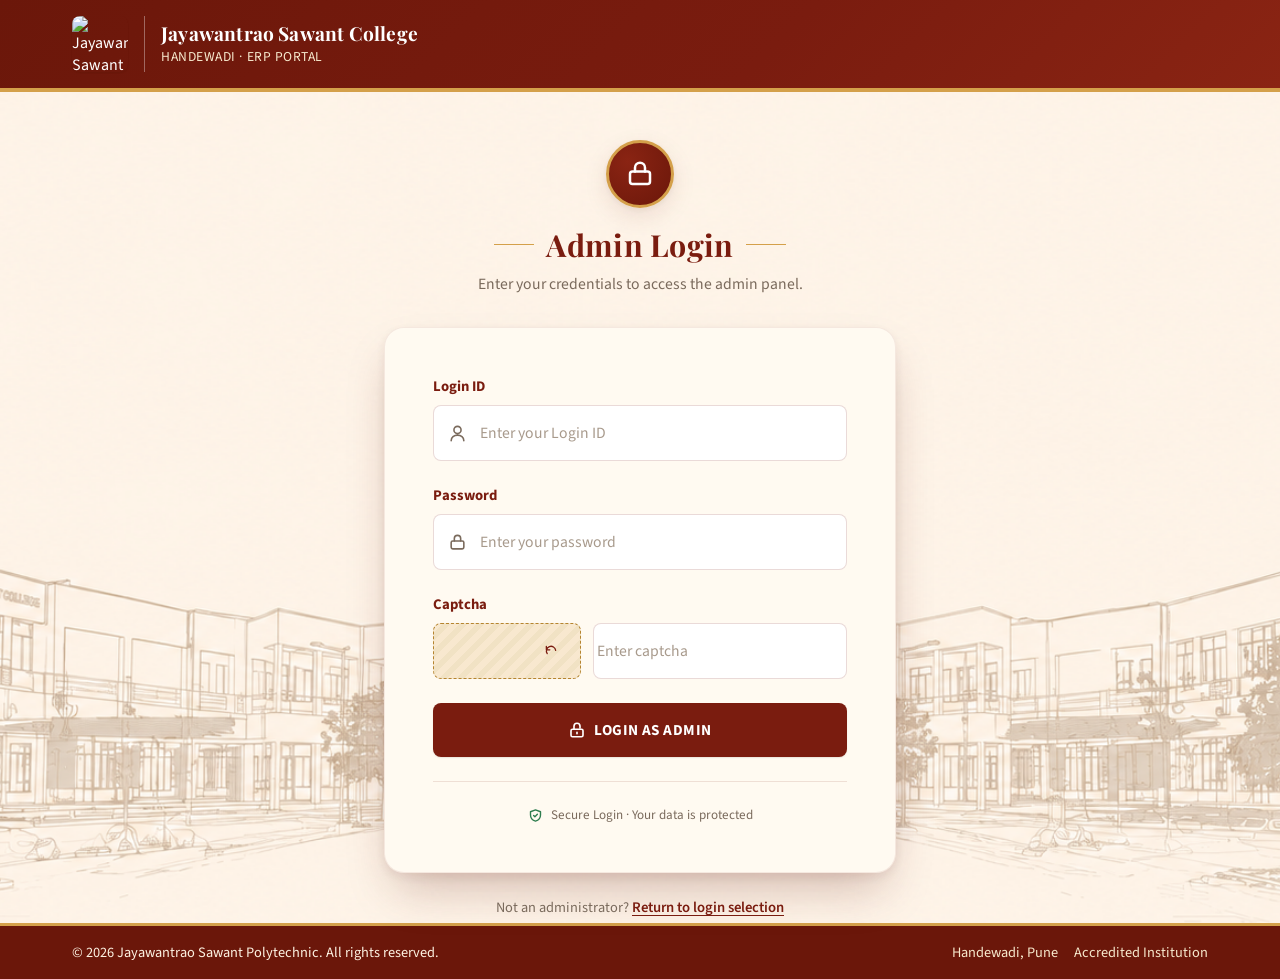
==== College ERP management system/JSPM project/frontend/admin-login.html @ bfeb059f "Add files via upload" ====
<!DOCTYPE html>
<html lang="en">
<head>
  <meta charset="UTF-8">
  <meta name="viewport" content="width=device-width, initial-scale=1.0">
  <title>Admin Login — JSPM ERP Portal</title>
  <meta name="description" content="Admin login for the Jayawantrao Sawant College ERP portal.">
  <link rel="icon" type="image/svg+xml" href="assets/images/logo.svg">
  <link rel="preconnect" href="https://fonts.googleapis.com">
  <link href="https://fonts.googleapis.com/css2?family=Playfair+Display:wght@600;700&family=Source+Sans+3:wght@400;600;700&display=swap" rel="stylesheet">
  <link rel="stylesheet" href="../frontend/Css/style_1.css">
</head>
<body>
  <a class="skip-link" href="#main-content">Skip to main content</a>

  <header class="app-header">
    <div class="app-header__inner">
      <div class="brand">
        <img class="brand__logo" src="assets/images/logo.svg" alt="Jayawantrao Sawant College crest">
        <span class="brand__divider" aria-hidden="true"></span>
        <div class="brand__text">
          <span class="brand__title">Jayawantrao Sawant College</span>
          <span class="brand__subtitle">Handewadi · ERP Portal</span>
        </div>
      </div>
    </div>
  </header>

  <main class="app-main" id="main-content">
    <div class="auth-shell">
      <div class="auth-intro">
        <div class="auth-intro__icon" aria-hidden="true">
          <svg viewBox="0 0 24 24" fill="none" stroke="currentColor" stroke-width="2">
            <rect x="4" y="10" width="16" height="10" rx="2"/>
            <path stroke-linecap="round" d="M8 10V7a4 4 0 118 0v3"/>
          </svg>
        </div>
        <div class="auth-intro__eyebrow-row">
          <span class="rule" aria-hidden="true"></span>
          <h1 class="auth-intro__title">Admin Login</h1>
          <span class="rule" aria-hidden="true"></span>
        </div>
        <p class="auth-intro__subtitle">Enter your credentials to access the admin panel.</p>
      </div>

      <div class="auth-card">
        <form data-form="admin-login" novalidate>
          <div class="field-group">
            <label class="field-label" for="admin-login-id">Login ID</label>
            <div class="input-wrap">
              <span class="input-wrap__icon" aria-hidden="true">
                <svg viewBox="0 0 24 24" fill="none" stroke="currentColor" stroke-width="2"><path stroke-linecap="round" stroke-linejoin="round" d="M12 12a4.5 4.5 0 100-9 4.5 4.5 0 000 9zM4 21c0-3.87 3.58-7 8-7s8 3.13 8 7"/></svg>
              </span>
              <input type="text" id="admin-login-id" name="loginId" data-field="id" placeholder="Enter your Login ID" autocomplete="username" required>
            </div>
            <p class="field-error" role="alert"><span>Login ID is required.</span></p>
          </div>

          <div class="field-group">
            <label class="field-label" for="admin-password">Password</label>
            <div class="input-wrap">
              <span class="input-wrap__icon" aria-hidden="true">
                <svg viewBox="0 0 24 24" fill="none" stroke="currentColor" stroke-width="2"><rect x="4" y="10" width="16" height="10" rx="2"/><path stroke-linecap="round" d="M8 10V7a4 4 0 118 0v3"/></svg>
              </span>
              <input type="password" id="admin-password" name="password" data-field="password" placeholder="Enter your password" autocomplete="current-password">
              <button type="button" class="icon-toggle" data-toggle-password="admin-password"></button>
            </div>
            <p class="field-error" role="alert"><span>Password is required.</span></p>
          </div>

          <div class="field-group">
            <label class="field-label" for="admin-captcha-input">Captcha</label>
            <div class="captcha-row">
              <div class="captcha-display">
                <span class="captcha-code" data-captcha-code aria-hidden="false"></span>
                <button type="button" class="captcha-refresh" data-captcha-refresh aria-label="Generate a new captcha code">
                  <svg viewBox="0 0 24 24" fill="none" stroke="currentColor" stroke-width="2.2"><path stroke-linecap="round" stroke-linejoin="round" d="M20 11A8 8 0 105.5 16.5M4 4v6h6"/></svg>
                </button>
              </div>
              <div class="input-wrap">
                <input type="text" id="admin-captcha-input" name="captcha" data-captcha-input placeholder=" Enter captcha" autocomplete="off" spellcheck="false">
              </div>
            </div>
            <p class="field-error" role="alert"><span>Please enter the captcha code.</span></p>
          </div>

          <button type="submit" class="btn" data-submit>
            <svg viewBox="0 0 24 24" fill="none" stroke="currentColor" stroke-width="2.2" aria-hidden="true"><path stroke-linecap="round" stroke-linejoin="round" d="M12 15v2m-6 4h12a2 2 0 002-2v-6a2 2 0 00-2-2H6a2 2 0 00-2 2v6a2 2 0 002 2zm2-10V7a4 4 0 118 0v2"/></svg>
            Login as Admin
          </button>

          <hr class="auth-card__divider">

          <p class="security-note">
            <svg viewBox="0 0 24 24" fill="none" stroke="currentColor" stroke-width="2.2"><path stroke-linecap="round" stroke-linejoin="round" d="M9 12l2 2 4-4m5-2v3c0 5-3.5 8.5-8 10-4.5-1.5-8-5-8-10V6l8-3 8 3z"/></svg>
            Secure Login · Your data is protected
          </p>
        </form>
      </div>

      <p class="auth-switch">Not an administrator? <a class="link" href="index.html">Return to login selection</a></p>
    </div>
  </main>

  <footer class="app-footer">
    <div class="app-footer__inner">
      <span>© <span id="year"></span> Jayawantrao Sawant Polytechnic. All rights reserved.</span>
      <span class="app-footer__meta">
        <span>Handewadi, Pune</span>
        <span>Accredited Institution</span>
      </span>
    </div>
  </footer>

  <script src="../JSPM project/main.js"></script>
  <script>document.getElementById('year').textContent = new Date().getFullYear();</script>
</body>
</html>
---- College ERP management system/JSPM project/frontend/Css/style_1.css ----
/* ==========================================================================
   Jayawantrao Sawant Polytechnic — ERP Portal
   Pure CSS · No framework
   ========================================================================== */

/* -------------------------------- Tokens -------------------------------- */
:root {
  /* Brand palette */
  --color-maroon-900: #5a1409;
  --color-maroon-800: #6b170a;
  --color-maroon-700: #7A1C0F;
  --color-maroon-600: #8a2413;
  --color-maroon-100: #f7e3de;

  --color-gold-600: #b5842f;
  --color-gold-500: #D4A04A;
  --color-gold-400: #e0b567;
  --color-gold-100: #f7e9cd;

  --color-cream-100: #fffaf1;
  --color-cream-200: #fdf2e2;
  --color-cream-300: #f8e8cf;

  --color-ink-900: #2b1c14;
  --color-ink-700: #4a382c;
  --color-ink-500: #7a6a5c;
  --color-ink-300: #a89a8c;

  --color-success: #2f7d4f;
  --color-danger: #b3261e;
  --color-white: #ffffff;

  /* Typography */
  --font-display: 'Playfair Display', Georgia, 'Times New Roman', serif;
  --font-body: 'Source Sans 3', 'Segoe UI', Arial, sans-serif;
  --font-mono: 'JetBrains Mono', 'Courier New', monospace;

  /* Spacing scale */
  --space-1: 4px;
  --space-2: 8px;
  --space-3: 12px;
  --space-4: 16px;
  --space-5: 24px;
  --space-6: 32px;
  --space-7: 48px;
  --space-8: 64px;
  --space-9: 5px;

  /* Radii & shadows */
  --radius-sm: 8px;
  --radius-md: 14px;
  --radius-lg: 20px;
  --radius-pill: 999px;

  --shadow-sm: 0 1px 2px rgba(43, 28, 20, 0.06), 0 1px 1px rgba(43, 28, 20, 0.04);
  --shadow-md: 0 8px 24px rgba(90, 20, 9, 0.10), 0 2px 6px rgba(90, 20, 9, 0.06);
  --shadow-lg: 0 24px 48px -12px rgba(90, 20, 9, 0.28), 0 4px 12px rgba(90, 20, 9, 0.08);
  --shadow-focus: 0 0 0 3px rgba(212, 160, 74, 0.45);

  --transition-fast: 150ms cubic-bezier(0.4, 0, 0.2, 1);
  --transition-base: 240ms cubic-bezier(0.4, 0, 0.2, 1);
  --transition-slow: 420ms cubic-bezier(0.16, 1, 0.3, 1);

  --header-height: 84px;
  --footer-height: 56px;
  --content-max: 1200px;
}

/* -------------------------------- Reset ---------------------------------- */
*,
*::before,
*::after {
  box-sizing: border-box;
}

html {
  -webkit-text-size-adjust: 100%;
  scroll-behavior: smooth;
}

body {
  background-image: url('../images/collegeimage1.png') !important;
  background-size: cover;
  background-position: center;
  background-repeat: no-repeat;
  margin: 0;
  min-height: 100vh;
  font-family: var(--font-body);
  color: var(--color-ink-900);
  -webkit-font-smoothing: antialiased;
  display: flex;
  flex-direction: column;
}

.campus-bg {
  position: absolute;
  inset: auto 0 0 0;
  width: 100%;
  height: 38%;
  object-fit: cover;
  object-position: center bottom;
  opacity: 0.35;
  pointer-events: none;
}

img,
svg {
  display: block;
  max-width: 100%;
}

button,
input {
  font-family: inherit;
  font-size: inherit;
  color: inherit;
}

a {
  color: inherit;
  text-decoration: none;
}

h1,
h2,
h3,
p {
  margin: 0;
}

ul {
  margin: 0;
  padding: 0;
  list-style: none;
}

@media (prefers-reduced-motion: reduce) {

  *,
  *::before,
  *::after {
    animation-duration: 0.001ms !important;
    animation-iteration-count: 1 !important;
    transition-duration: 0.001ms !important;
    scroll-behavior: auto !important;
  }
}

/* Visible focus for keyboard users everywhere */
a:focus-visible,
button:focus-visible,
input:focus-visible,
[tabindex]:focus-visible {
  outline: 3px solid var(--color-gold-500);
  outline-offset: 2px;
  border-radius: var(--radius-sm);
}

.skip-link {
  position: absolute;
  left: -999px;
  top: 0;
  background: var(--color-maroon-700);
  color: var(--color-white);
  padding: var(--space-3) var(--space-5);
  z-index: 200;
  border-radius: 0 0 var(--radius-sm) 0;
}

.skip-link:focus {
  left: 0;
}

/* -------------------------------- Layout shell --------------------------- */
.app-header {
  background: linear-gradient(135deg, var(--color-maroon-800) 0%, var(--color-maroon-700) 60%, var(--color-maroon-600) 100%);
  border-bottom: 4px solid var(--color-gold-500);
  color: var(--color-white);
}

.app-header__inner {
  max-width: var(--content-max);
  margin: 0 auto;
  padding: var(--space-4) var(--space-6);
  display: flex;
  align-items: center;
  gap: var(--space-4);
}

.brand {
  display: flex;
  align-items: center;
  gap: var(--space-4);
  min-width: 0;
}

.brand__logo {
  width: 56px;
  height: 56px;
  flex-shrink: 0;
  border-radius: var(--radius-sm);
  box-shadow: var(--shadow-sm);
}

.brand__divider {
  width: 1px;
  align-self: stretch;
  background: rgba(255, 255, 255, 0.35);
  flex-shrink: 0;
}

.brand__text {
  display: flex;
  flex-direction: column;
  gap: 2px;
  min-width: 0;
}

.brand__title {
  font-family: var(--font-display);
  font-size: clamp(1.15rem, 1.5vw, 1.55rem);
  font-weight: 700;
  line-height: 1.2;
  letter-spacing: 0.01em;
}

.brand__subtitle {
  font-size: 0.85rem;
  font-weight: 400;
  color: var(--color-gold-100);
  letter-spacing: 0.04em;
  text-transform: uppercase;
}

.app-main {
  flex: 1;
  position: relative;
}

.app-main::after {
  content: '';
  position: absolute;
  inset: auto 0 0 0;
  height: 34vh;
  background-image: url('../images/campus-sketch.png');
  background-repeat: no-repeat;
  background-position: bottom center;
  background-size: cover;
  opacity: 0.35;
  pointer-events: none;
}

.app-footer {
  background: var(--color-maroon-800);
  color: var(--color-cream-200);
  border-top: 3px solid var(--color-gold-500);
}

.app-footer__inner {
  max-width: var(--content-max);
  margin: 0 auto;
  padding: var(--space-4) var(--space-6);
  display: flex;
  align-items: center;
  justify-content: space-between;
  gap: var(--space-4);
  flex-wrap: wrap;
  font-size: 0.9rem;
}

.app-footer__meta {
  display: flex;
  gap: var(--space-4);
  color: var(--color-gold-100);
  flex-wrap: wrap;
}

/* -------------------------------- Selection page -------------------------- */
.hero {
  max-width: var(--content-max);
  margin: 0 auto;
  padding: var(--space-8) var(--space-6) var(--space-9);
  text-align: center;
}

.hero__eyebrow {
  display: inline-flex;
  align-items: center;
  gap: var(--space-2);
  font-size: 0.8rem;
  font-weight: 700;
  letter-spacing: 0.18em;
  text-transform: uppercase;
  color: var(--color-maroon-700);
  margin-bottom: var(--space-4);
}

.hero__eyebrow::before,
.hero__eyebrow::after {
  content: '';
  width: 28px;
  height: 1px;
  background: var(--color-gold-500);
}

.hero__title {
  font-family: var(--font-display);
  font-weight: 700;
  font-size: clamp(1.9rem, 4.2vw, 3.1rem);
  color: var(--color-maroon-700);
  line-height: 1.15;
  margin-bottom: var(--space-3);
}

.hero__title span {
  display: block;
  font-size: 0.55em;
  font-weight: 600;
  color: var(--color-ink-700);
  letter-spacing: 0.02em;
  margin-top: var(--space-2);
}

.hero__subtitle {
  font-size: 1.05rem;
  color: var(--color-ink-500);
  max-width: 46ch;
  margin: 0 auto;
}

.portal-grid {
  max-width: 880px;
  margin: var(--space-7) auto 0;
  padding: 0 var(--space-6) var(--space-9);
  display: grid;
  grid-template-columns: repeat(2, 1fr);
  gap: var(--space-6);
}

.portal-card {
  background: var(--color-cream-100);
  border: 1px solid rgba(122, 28, 15, 0.08);
  border-radius: var(--radius-lg);
  padding: var(--space-7) var(--space-6) var(--space-6);
  box-shadow: var(--shadow-md);
  display: flex;
  flex-direction: column;
  align-items: center;
  text-align: center;
  gap: var(--space-2);
  position: relative;
  overflow: hidden;
  transition: transform var(--transition-base), box-shadow var(--transition-base), border-color var(--transition-base);
}

.portal-card::before {
  content: '';
  position: absolute;
  top: 0;
  left: 0;
  right: 0;
  height: 4px;
  background: linear-gradient(90deg, var(--color-maroon-700), var(--color-gold-500));
  transform: scaleX(0);
  transform-origin: left;
  transition: transform var(--transition-base);
}

.portal-card:hover,
.portal-card:focus-within {
  transform: translateY(-6px);
  box-shadow: var(--shadow-lg);
  border-color: rgba(212, 160, 74, 0.5);
}

.portal-card:hover::before,
.portal-card:focus-within::before {
  transform: scaleX(1);
}

.portal-card__icon {
  width: 76px;
  height: 76px;
  border-radius: 50%;
  background: radial-gradient(circle at 30% 30%, var(--color-maroon-600), var(--color-maroon-800));
  border: 3px solid var(--color-gold-500);
  display: grid;
  place-items: center;
  color: var(--color-white);
  margin-bottom: var(--space-2);
  transition: transform var(--transition-base);
}

.portal-card:hover .portal-card__icon {
  transform: scale(1.06) rotate(-3deg);
}

.portal-card__icon svg {
  width: 34px;
  height: 34px;
}

.portal-card__title {
  font-family: var(--font-display);
  font-size: 1.3rem;
  font-weight: 700;
  color: var(--color-maroon-700);
}

.portal-card__desc {
  color: var(--color-ink-500);
  font-size: 0.94rem;
  line-height: 1.5;
  margin-bottom: var(--space-4);
}

/* -------------------------------- Buttons --------------------------------- */
.btn {
  --btn-bg: var(--color-maroon-700);
  --btn-bg-hover: var(--color-maroon-800);
  display: inline-flex;
  align-items: center;
  justify-content: center;
  gap: var(--space-2);
  width: 100%;
  border: none;
  border-radius: var(--radius-sm);
  background: var(--btn-bg);
  color: var(--color-white);
  font-weight: 700;
  font-size: 0.95rem;
  letter-spacing: 0.03em;
  text-transform: uppercase;
  padding: var(--space-4) var(--space-5);
  cursor: pointer;
  box-shadow: var(--shadow-sm);
  transition: background var(--transition-fast), transform var(--transition-fast), box-shadow var(--transition-fast);
}

.btn svg {
  width: 18px;
  height: 18px;
  transition: transform var(--transition-fast);
}

.btn:hover {
  background: var(--btn-bg-hover);
  box-shadow: var(--shadow-md);
  transform: translateY(-2px);
}

.btn:active {
  transform: translateY(0);
}

.btn:hover svg {
  transform: translateX(3px);
}

.btn--outline {
  --btn-bg: transparent;
  --btn-bg-hover: rgba(122, 28, 15, 0.06);
  color: var(--color-maroon-700);
  border: 2px solid var(--color-maroon-700);
  box-shadow: none;
}

.btn--secondary {
  --btn-bg: var(--color-gold-500);
  --btn-bg-hover: var(--color-gold-600);
  color: var(--color-maroon-900);
}

.btn:disabled {
  opacity: 0.6;
  cursor: not-allowed;
  transform: none;
}

.btn.is-loading {
  position: relative;
  color: transparent;
}

.btn.is-loading::after {
  content: '';
  position: absolute;
  width: 18px;
  height: 18px;
  border-radius: 50%;
  border: 2.5px solid rgba(255, 255, 255, 0.4);
  border-top-color: var(--color-white);
  animation: spin 0.7s linear infinite;
}

@keyframes spin {
  to {
    transform: rotate(360deg);
  }
}

/* -------------------------------- Auth layout ------------------------------ */
.auth-shell {
  max-width: 560px;
  margin: 0 auto;
  padding: var(--space-7) var(--space-5) var(--space-9);
}

.auth-intro {
  text-align: center;
  margin-bottom: var(--space-6);
}

.auth-intro__icon {
  width: 68px;
  height: 68px;
  margin: 0 auto var(--space-4);
  border-radius: 50%;
  background: radial-gradient(circle at 30% 30%, var(--color-maroon-600), var(--color-maroon-800));
  border: 3px solid var(--color-gold-500);
  display: grid;
  place-items: center;
  color: var(--color-white);
  box-shadow: var(--shadow-md);
}

.auth-intro__icon svg {
  width: 30px;
  height: 30px;
}

.auth-intro__eyebrow-row {
  display: flex;
  align-items: center;
  justify-content: center;
  gap: var(--space-3);
  margin-bottom: var(--space-2);
}

.auth-intro__eyebrow-row .rule {
  width: 40px;
  height: 1px;
  background: var(--color-gold-500);
}

.auth-intro__title {
  font-family: var(--font-display);
  font-size: clamp(1.4rem, 3vw, 1.9rem);
  font-weight: 700;
  color: var(--color-maroon-700);
  letter-spacing: 0.01em;
}

.auth-intro__subtitle {
  color: var(--color-ink-500);
  margin-top: var(--space-2);
  font-size: 0.98rem;
}

.auth-card {
  background: var(--color-cream-100);
  border-radius: var(--radius-lg);
  box-shadow: var(--shadow-lg);
  border: 1px solid rgba(122, 28, 15, 0.08);
  padding: var(--space-6);
}

@media (min-width: 560px) {
  .auth-card {
    padding: var(--space-7);
  }
}

.field-group {
  margin-bottom: var(--space-5);
}

.field-label {
  display: flex;
  align-items: center;
  justify-content: space-between;
  font-weight: 700;
  font-size: 0.92rem;
  color: var(--color-maroon-700);
  margin-bottom: var(--space-2);
}

.field-label .optional-tag {
  font-weight: 400;
  font-size: 0.78rem;
  color: var(--color-ink-300);
  text-transform: none;
}

.input-wrap {
  position: relative;
  display: flex;
  align-items: center;
  border: 1.5px solid rgba(122, 28, 15, 0.16);
  border-radius: var(--radius-sm);
  background: var(--color-white);
  transition: border-color var(--transition-fast), box-shadow var(--transition-fast);
}

.input-wrap:focus-within {
  border-color: var(--color-gold-500);
  box-shadow: var(--shadow-focus);
}

.input-wrap.has-error {
  border-color: var(--color-danger);
}

.input-wrap__icon {
  display: grid;
  place-items: center;
  width: 46px;
  color: var(--color-ink-500);
  flex-shrink: 0;
}

.input-wrap__icon svg {
  width: 19px;
  height: 19px;
}

.input-wrap input {
  flex: 1;
  min-width: 0;
  border: none;
  background: transparent;
  outline: none;
  padding: var(--space-4) var(--space-3) var(--space-4) 0;
  font-size: 0.98rem;
  color: var(--color-ink-900);
}

.input-wrap input::placeholder {
  color: var(--color-ink-300);
}

.icon-toggle {
  display: grid;
  place-items: center;
  width: 46px;
  height: 100%;
  background: transparent;
  border: none;
  cursor: pointer;
  color: var(--color-ink-500);
  flex-shrink: 0;
  border-radius: var(--radius-sm);
}

.icon-toggle:hover {
  color: var(--color-maroon-700);
}

.icon-toggle svg {
  width: 19px;
  height: 19px;
}

.field-error {
  display: none;
  align-items: center;
  gap: var(--space-1);
  color: var(--color-danger);
  font-size: 0.82rem;
  margin-top: var(--space-2);
}

.input-wrap.has-error+.field-error {
  display: flex;
}

/* Captcha */
.captcha-row {
  display: flex;
  gap: var(--space-3);
  align-items: stretch;
}

.captcha-display {
  display: flex;
  align-items: center;
  gap: var(--space-2);
  background: repeating-linear-gradient(135deg, var(--color-cream-300), var(--color-cream-300) 6px, #f1e2c4 6px, #f1e2c4 12px);
  border: 1.5px dashed var(--color-gold-600);
  border-radius: var(--radius-sm);
  padding: var(--space-3) var(--space-4);
  min-width: 148px;
}

.captcha-code {
  display: flex;
  gap: 2px;
  font-family: var(--font-display);
  font-size: 1.2rem;
  font-weight: 700;
  letter-spacing: 0.15em;
  user-select: none;
}

.captcha-code span:nth-child(odd) {
  color: var(--color-maroon-700);
  transform: rotate(-6deg);
  display: inline-block;
}

.captcha-code span:nth-child(even) {
  color: var(--color-ink-700);
  transform: rotate(5deg);
  display: inline-block;
}

.captcha-refresh {
  margin-left: auto;
  background: transparent;
  border: none;
  cursor: pointer;
  color: var(--color-maroon-700);
  display: grid;
  place-items: center;
  border-radius: 50%;
  width: 26px;
  height: 26px;
  flex-shrink: 0;
}

.captcha-refresh:hover {
  background: rgba(122, 28, 15, 0.08);
}

.captcha-refresh svg {
  width: 16px;
  height: 16px;
  transition: transform var(--transition-base);
}

.captcha-refresh.is-spinning svg {
  transform: rotate(180deg);
}

.captcha-row .input-wrap {
  flex: 1;
}

/* Row: remember + forgot */
.field-row {
  display: flex;
  align-items: center;
  justify-content: space-between;
  gap: var(--space-3);
  margin: var(--space-5) 0;
  flex-wrap: wrap;
}

.checkbox-wrap {
  display: flex;
  align-items: center;
  gap: var(--space-2);
  cursor: pointer;
  font-size: 0.92rem;
  color: var(--color-ink-700);
}

.checkbox-wrap input[type="checkbox"] {
  width: 18px;
  height: 18px;
  accent-color: var(--color-maroon-700);
  cursor: pointer;
}

.link {
  font-size: 0.92rem;
  font-weight: 600;
  color: var(--color-maroon-700);
  text-underline-offset: 3px;
  text-decoration: underline;
  transition: color var(--transition-fast);
}

.link:hover {
  color: var(--color-gold-600);
}

.auth-card__divider {
  border: none;
  border-top: 1px solid rgba(122, 28, 15, 0.12);
  margin: var(--space-5) 0;
}

.security-note {
  display: flex;
  align-items: center;
  justify-content: center;
  gap: var(--space-2);
  color: var(--color-ink-500);
  font-size: 0.82rem;
}

.security-note svg {
  width: 15px;
  height: 15px;
  color: var(--color-success);
  flex-shrink: 0;
}

.auth-switch {
  text-align: center;
  margin-top: var(--space-5);
  font-size: 0.9rem;
  color: var(--color-ink-500);
}

/* Toast */
.toast {
  position: fixed;
  bottom: var(--space-6);
  left: 50%;
  transform: translate(-50%, 20px);
  background: var(--color-maroon-800);
  color: var(--color-white);
  padding: var(--space-4) var(--space-5);
  border-radius: var(--radius-sm);
  box-shadow: var(--shadow-lg);
  display: flex;
  align-items: center;
  gap: var(--space-3);
  font-size: 0.92rem;
  opacity: 0;
  pointer-events: none;
  transition: opacity var(--transition-base), transform var(--transition-base);
  z-index: 300;
  max-width: min(92vw, 420px);
}

.toast.is-visible {
  opacity: 1;
  transform: translate(-50%, 0);
}

.toast--error {
  background: var(--color-danger);
}

.toast--success {
  background: var(--color-success);
}

.toast svg {
  width: 20px;
  height: 20px;
  flex-shrink: 0;
}

/* Page transition */
.app-main {
  animation: page-in var(--transition-slow) both;
}

@keyframes page-in {
  from {
    opacity: 0;
    transform: translateY(10px);
  }

  to {
    opacity: 1;
    transform: translateY(0);
  }
}

/* -------------------------------- Responsive ------------------------------ */
@media (max-width: 700px) {
  .app-header__inner {
    padding: var(--space-3) var(--space-4);
  }

  .brand__logo {
    width: 44px;
    height: 44px;
  }

  .portal-grid {
    grid-template-columns: 1fr;
    padding: 0 var(--space-5) var(--space-8);
    margin-top: var(--space-6);
  }

  .hero {
    padding: var(--space-6) var(--space-5) var(--space-7);
  }

  .app-footer__inner {
    justify-content: center;
    text-align: center;
  }

  .captcha-row {
    flex-direction: column;
  }

  .captcha-display {
    justify-content: space-between;
  }

  .biometric-panel {
    flex-wrap: wrap;
  }

  .biometric-panel .btn {
    width: 100%;
    order: 3;
  }

}

@media (max-width: 380px) {
  .brand__subtitle {
    display: none;
  }
}

@media (max-width: 768px) {
  body {
    background-position: 60% center;
  }
}
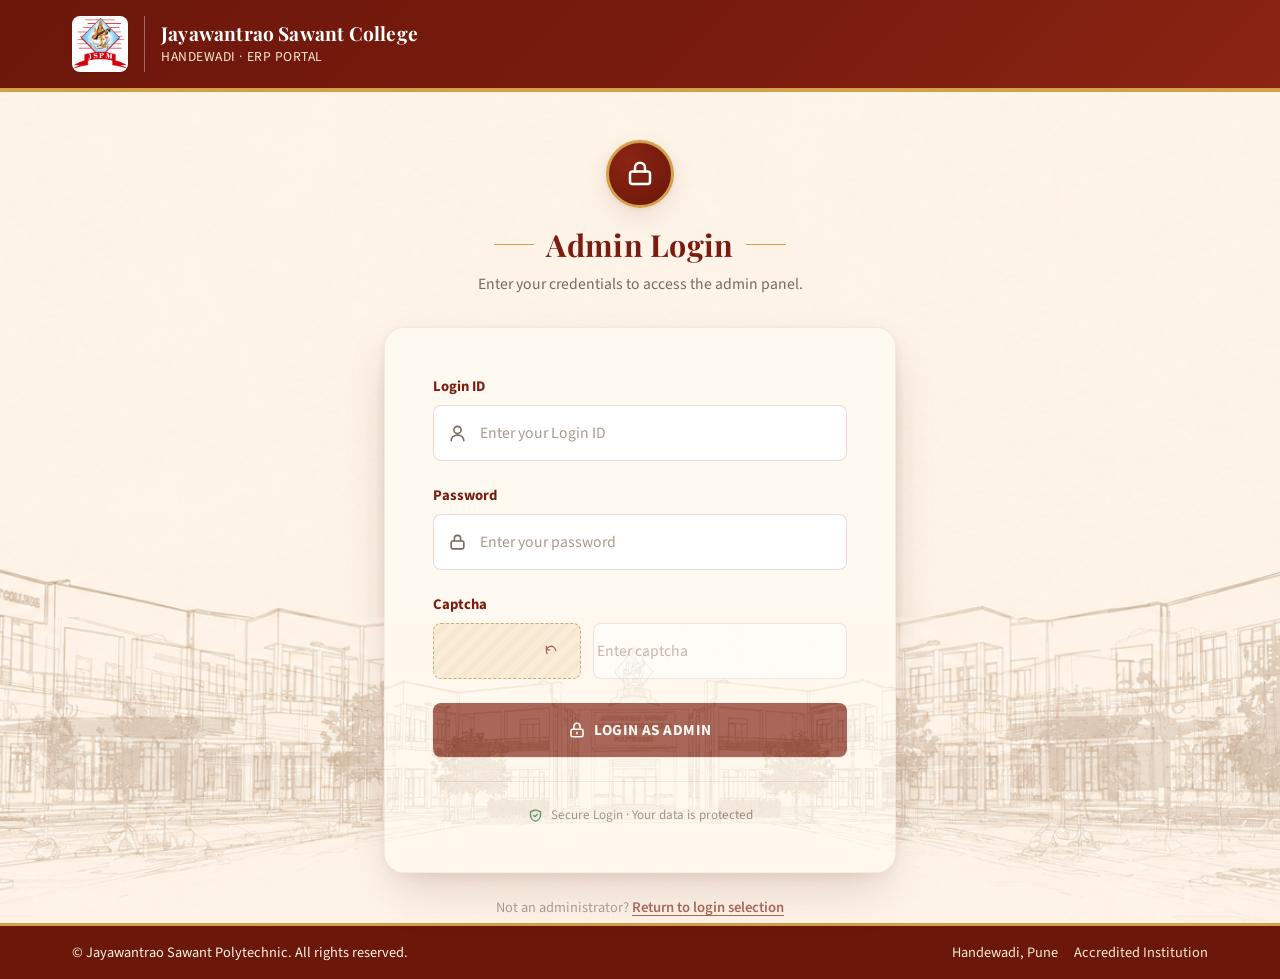
==== commit 77c87706: "Add files via upload" ====
--- a/College ERP management system/JSPM project/frontend/admin-login.html
+++ b/College ERP management system/JSPM project/frontend/admin-login.html
@@ -1,22 +1,26 @@
 <!DOCTYPE html>
 <html lang="en">
+
 <head>
   <meta charset="UTF-8">
   <meta name="viewport" content="width=device-width, initial-scale=1.0">
   <title>Admin Login — JSPM ERP Portal</title>
   <meta name="description" content="Admin login for the Jayawantrao Sawant College ERP portal.">
-  <link rel="icon" type="image/svg+xml" href="assets/images/logo.svg">
+  <link rel="icon" type="image/png+xml" href="../frontend/images/jspmlogo.png">
   <link rel="preconnect" href="https://fonts.googleapis.com">
-  <link href="https://fonts.googleapis.com/css2?family=Playfair+Display:wght@600;700&family=Source+Sans+3:wght@400;600;700&display=swap" rel="stylesheet">
-  <link rel="stylesheet" href="../frontend/Css/style_1.css">
+  <link
+    href="https://fonts.googleapis.com/css2?family=Playfair+Display:wght@600;700&family=Source+Sans+3:wght@400;600;700&display=swap"
+    rel="stylesheet">
+  <link rel="stylesheet" href="../frontend/Css/mainstyle.css">
 </head>
+
 <body>
   <a class="skip-link" href="#main-content">Skip to main content</a>
 
   <header class="app-header">
     <div class="app-header__inner">
       <div class="brand">
-        <img class="brand__logo" src="assets/images/logo.svg" alt="Jayawantrao Sawant College crest">
+        <img class="brand__logo" src="../frontend/images/jspmlogo.png" alt="Jayawantrao Sawant College crest">
         <span class="brand__divider" aria-hidden="true"></span>
         <div class="brand__text">
           <span class="brand__title">Jayawantrao Sawant College</span>
@@ -31,8 +35,8 @@
       <div class="auth-intro">
         <div class="auth-intro__icon" aria-hidden="true">
           <svg viewBox="0 0 24 24" fill="none" stroke="currentColor" stroke-width="2">
-            <rect x="4" y="10" width="16" height="10" rx="2"/>
-            <path stroke-linecap="round" d="M8 10V7a4 4 0 118 0v3"/>
+            <rect x="4" y="10" width="16" height="10" rx="2" />
+            <path stroke-linecap="round" d="M8 10V7a4 4 0 118 0v3" />
           </svg>
         </div>
         <div class="auth-intro__eyebrow-row">
@@ -49,9 +53,13 @@
             <label class="field-label" for="admin-login-id">Login ID</label>
             <div class="input-wrap">
               <span class="input-wrap__icon" aria-hidden="true">
-                <svg viewBox="0 0 24 24" fill="none" stroke="currentColor" stroke-width="2"><path stroke-linecap="round" stroke-linejoin="round" d="M12 12a4.5 4.5 0 100-9 4.5 4.5 0 000 9zM4 21c0-3.87 3.58-7 8-7s8 3.13 8 7"/></svg>
+                <svg viewBox="0 0 24 24" fill="none" stroke="currentColor" stroke-width="2">
+                  <path stroke-linecap="round" stroke-linejoin="round"
+                    d="M12 12a4.5 4.5 0 100-9 4.5 4.5 0 000 9zM4 21c0-3.87 3.58-7 8-7s8 3.13 8 7" />
+                </svg>
               </span>
-              <input type="text" id="admin-login-id" name="loginId" data-field="id" placeholder="Enter your Login ID" autocomplete="username" required>
+              <input type="text" id="admin-login-id" name="loginId" data-field="id" placeholder="Enter your Login ID"
+                autocomplete="username" required>
             </div>
             <p class="field-error" role="alert"><span>Login ID is required.</span></p>
           </div>
@@ -60,9 +68,13 @@
             <label class="field-label" for="admin-password">Password</label>
             <div class="input-wrap">
               <span class="input-wrap__icon" aria-hidden="true">
-                <svg viewBox="0 0 24 24" fill="none" stroke="currentColor" stroke-width="2"><rect x="4" y="10" width="16" height="10" rx="2"/><path stroke-linecap="round" d="M8 10V7a4 4 0 118 0v3"/></svg>
+                <svg viewBox="0 0 24 24" fill="none" stroke="currentColor" stroke-width="2">
+                  <rect x="4" y="10" width="16" height="10" rx="2" />
+                  <path stroke-linecap="round" d="M8 10V7a4 4 0 118 0v3" />
+                </svg>
               </span>
-              <input type="password" id="admin-password" name="password" data-field="password" placeholder="Enter your password" autocomplete="current-password">
+              <input type="password" id="admin-password" name="password" data-field="password"
+                placeholder="Enter your password" autocomplete="current-password">
               <button type="button" class="icon-toggle" data-toggle-password="admin-password"></button>
             </div>
             <p class="field-error" role="alert"><span>Password is required.</span></p>
@@ -73,26 +85,37 @@
             <div class="captcha-row">
               <div class="captcha-display">
                 <span class="captcha-code" data-captcha-code aria-hidden="false"></span>
-                <button type="button" class="captcha-refresh" data-captcha-refresh aria-label="Generate a new captcha code">
-                  <svg viewBox="0 0 24 24" fill="none" stroke="currentColor" stroke-width="2.2"><path stroke-linecap="round" stroke-linejoin="round" d="M20 11A8 8 0 105.5 16.5M4 4v6h6"/></svg>
+                <button type="button" class="captcha-refresh" data-captcha-refresh
+                  aria-label="Generate a new captcha code">
+                  <svg viewBox="0 0 24 24" fill="none" stroke="currentColor" stroke-width="2.2">
+                    <path stroke-linecap="round" stroke-linejoin="round" d="M20 11A8 8 0 105.5 16.5M4 4v6h6" />
+                  </svg>
                 </button>
               </div>
               <div class="input-wrap">
-                <input type="text" id="admin-captcha-input" name="captcha" data-captcha-input placeholder=" Enter captcha" autocomplete="off" spellcheck="false">
+                <input type="text" id="admin-captcha-input" name="captcha" data-captcha-input
+                  placeholder=" Enter captcha" autocomplete="off" spellcheck="false">
               </div>
             </div>
             <p class="field-error" role="alert"><span>Please enter the captcha code.</span></p>
           </div>
 
-          <button type="submit" class="btn" data-submit>
-            <svg viewBox="0 0 24 24" fill="none" stroke="currentColor" stroke-width="2.2" aria-hidden="true"><path stroke-linecap="round" stroke-linejoin="round" d="M12 15v2m-6 4h12a2 2 0 002-2v-6a2 2 0 00-2-2H6a2 2 0 00-2 2v6a2 2 0 002 2zm2-10V7a4 4 0 118 0v2"/></svg>
-            Login as Admin
-          </button>
-
+          <div class="link" href="../frontend/student-dashboard.html">
+            <button type="submit" class="btn" data-submit>
+              <svg viewBox="0 0 24 24" fill="none" stroke="currentColor" stroke-width="2.2" aria-hidden="true">
+                <path stroke-linecap="round" stroke-linejoin="round"
+                  d="M12 15v2m-6 4h12a2 2 0 002-2v-6a2 2 0 00-2-2H6a2 2 0 00-2 2v6a2 2 0 002 2zm2-10V7a4 4 0 118 0v2" />
+              </svg>
+              Login as Admin
+            </button>
+          </div>
           <hr class="auth-card__divider">
 
           <p class="security-note">
-            <svg viewBox="0 0 24 24" fill="none" stroke="currentColor" stroke-width="2.2"><path stroke-linecap="round" stroke-linejoin="round" d="M9 12l2 2 4-4m5-2v3c0 5-3.5 8.5-8 10-4.5-1.5-8-5-8-10V6l8-3 8 3z"/></svg>
+            <svg viewBox="0 0 24 24" fill="none" stroke="currentColor" stroke-width="2.2">
+              <path stroke-linecap="round" stroke-linejoin="round"
+                d="M9 12l2 2 4-4m5-2v3c0 5-3.5 8.5-8 10-4.5-1.5-8-5-8-10V6l8-3 8 3z" />
+            </svg>
             Secure Login · Your data is protected
           </p>
         </form>
@@ -112,7 +135,6 @@
     </div>
   </footer>
 
-  <script src="../JSPM project/main.js"></script>
-  <script>document.getElementById('year').textContent = new Date().getFullYear();</script>
 </body>
-</html>
+
+</html>
--- a/College ERP management system/JSPM project/frontend/Css/mainstyle.css
+++ b/College ERP management system/JSPM project/frontend/Css/mainstyle.css
@@ -0,0 +1,930 @@
+/* ==========================================================================
+   Jayawantrao Sawant Polytechnic — ERP Portal
+   Pure CSS · No framework
+   ========================================================================== */
+
+/* -------------------------------- Tokens -------------------------------- */
+:root {
+  /* Brand palette */
+  --color-maroon-900: #5a1409;
+  --color-maroon-800: #6b170a;
+  --color-maroon-700: #7A1C0F;
+  --color-maroon-600: #8a2413;
+  --color-maroon-100: #f7e3de;
+
+  --color-gold-600: #b5842f;
+  --color-gold-500: #D4A04A;
+  --color-gold-400: #e0b567;
+  --color-gold-100: #f7e9cd;
+
+  --color-cream-100: #fffaf1;
+  --color-cream-200: #fdf2e2;
+  --color-cream-300: #f8e8cf;
+
+  --color-ink-900: #2b1c14;
+  --color-ink-700: #4a382c;
+  --color-ink-500: #7a6a5c;
+  --color-ink-300: #a89a8c;
+
+  --color-success: #2f7d4f;
+  --color-danger: #b3261e;
+  --color-white: #ffffff;
+
+  /* Typography */
+  --font-display: 'Playfair Display', Georgia, 'Times New Roman', serif;
+  --font-body: 'Source Sans 3', 'Segoe UI', Arial, sans-serif;
+  --font-mono: 'JetBrains Mono', 'Courier New', monospace;
+
+  /* Spacing scale */
+  --space-1: 4px;
+  --space-2: 8px;
+  --space-3: 12px;
+  --space-4: 16px;
+  --space-5: 24px;
+  --space-6: 32px;
+  --space-7: 48px;
+  --space-8: 64px;
+  --space-9: 5px;
+
+  /* Radii & shadows */
+  --radius-sm: 8px;
+  --radius-md: 14px;
+  --radius-lg: 20px;
+  --radius-pill: 999px;
+
+  --shadow-sm: 0 1px 2px rgba(43, 28, 20, 0.06), 0 1px 1px rgba(43, 28, 20, 0.04);
+  --shadow-md: 0 8px 24px rgba(90, 20, 9, 0.10), 0 2px 6px rgba(90, 20, 9, 0.06);
+  --shadow-lg: 0 24px 48px -12px rgba(90, 20, 9, 0.28), 0 4px 12px rgba(90, 20, 9, 0.08);
+  --shadow-focus: 0 0 0 3px rgba(212, 160, 74, 0.45);
+
+  --transition-fast: 150ms cubic-bezier(0.4, 0, 0.2, 1);
+  --transition-base: 240ms cubic-bezier(0.4, 0, 0.2, 1);
+  --transition-slow: 420ms cubic-bezier(0.16, 1, 0.3, 1);
+
+  --header-height: 84px;
+  --footer-height: 56px;
+  --content-max: 1200px;
+}
+
+/* -------------------------------- Reset ---------------------------------- */
+*,
+*::before,
+*::after {
+  box-sizing: border-box;
+}
+
+html {
+  -webkit-text-size-adjust: 100%;
+  scroll-behavior: smooth;
+}
+
+body {
+  background-image: url('../images/collegeimage1.png') !important;
+  background-size: cover;
+  background-position: center;
+  background-repeat: no-repeat;
+  margin: 0;
+  min-height: 100vh;
+  font-family: var(--font-body);
+  color: var(--color-ink-900);
+  -webkit-font-smoothing: antialiased;
+  display: flex;
+  flex-direction: column;
+}
+
+.campus-bg {
+  position: absolute;
+  inset: auto 0 0 0;
+  width: 100%;
+  height: 38%;
+  object-fit: cover;
+  object-position: center bottom;
+  opacity: 0.35;
+  pointer-events: none;
+}
+
+img,
+svg {
+  display: block;
+  max-width: 100%;
+}
+
+button,
+input {
+  font-family: inherit;
+  font-size: inherit;
+  color: inherit;
+}
+
+a {
+  color: inherit;
+  text-decoration: none;
+}
+
+h1,
+h2,
+h3,
+p {
+  margin: 0;
+}
+
+ul {
+  margin: 0;
+  padding: 0;
+  list-style: none;
+}
+
+@media (prefers-reduced-motion: reduce) {
+
+  *,
+  *::before,
+  *::after {
+    animation-duration: 0.001ms !important;
+    animation-iteration-count: 1 !important;
+    transition-duration: 0.001ms !important;
+    scroll-behavior: auto !important;
+  }
+}
+
+/* Visible focus for keyboard users everywhere */
+a:focus-visible,
+button:focus-visible,
+input:focus-visible,
+[tabindex]:focus-visible {
+  outline: 3px solid var(--color-gold-500);
+  outline-offset: 2px;
+  border-radius: var(--radius-sm);
+}
+
+.skip-link {
+  position: absolute;
+  left: -999px;
+  top: 0;
+  background: var(--color-maroon-700);
+  color: var(--color-white);
+  padding: var(--space-3) var(--space-5);
+  z-index: 200;
+  border-radius: 0 0 var(--radius-sm) 0;
+}
+
+.skip-link:focus {
+  left: 0;
+}
+
+/* -------------------------------- Layout shell --------------------------- */
+.app-header {
+  background: linear-gradient(135deg, var(--color-maroon-800) 0%, var(--color-maroon-700) 60%, var(--color-maroon-600) 100%);
+  border-bottom: 4px solid var(--color-gold-500);
+  color: var(--color-white);
+}
+
+.app-header__inner {
+  max-width: var(--content-max);
+  margin: 0 auto;
+  padding: var(--space-4) var(--space-6);
+  display: flex;
+  align-items: center;
+  gap: var(--space-4);
+}
+
+.brand {
+  display: flex;
+  align-items: center;
+  gap: var(--space-4);
+  min-width: 0;
+}
+
+.brand__logo {
+  width: 56px;
+  height: 56px;
+  flex-shrink: 0;
+  border-radius: var(--radius-sm);
+  box-shadow: var(--shadow-sm);
+}
+
+.brand__divider {
+  width: 1px;
+  align-self: stretch;
+  background: rgba(255, 255, 255, 0.35);
+  flex-shrink: 0;
+}
+
+.brand__text {
+  display: flex;
+  flex-direction: column;
+  gap: 2px;
+  min-width: 0;
+}
+
+.brand__title {
+  font-family: var(--font-display);
+  font-size: clamp(1.15rem, 1.5vw, 1.55rem);
+  font-weight: 700;
+  line-height: 1.2;
+  letter-spacing: 0.01em;
+}
+
+.brand__subtitle {
+  font-size: 0.85rem;
+  font-weight: 400;
+  color: var(--color-gold-100);
+  letter-spacing: 0.04em;
+  text-transform: uppercase;
+}
+
+.app-main {
+  flex: 1;
+  position: relative;
+}
+
+.app-main::after {
+  content: '';
+  position: absolute;
+  inset: auto 0 0 0;
+  height: 34vh;
+  background-image: url('../images/collegeimage1.png');
+  background-repeat: no-repeat;
+  background-position: bottom center;
+  background-size: cover;
+  opacity: 0.35;
+  pointer-events: none;
+}
+
+.app-footer {
+  background: var(--color-maroon-800);
+  color: var(--color-cream-200);
+  border-top: 3px solid var(--color-gold-500);
+}
+
+.app-footer__inner {
+  max-width: var(--content-max);
+  margin: 0 auto;
+  padding: var(--space-4) var(--space-6);
+  display: flex;
+  align-items: center;
+  justify-content: space-between;
+  gap: var(--space-4);
+  flex-wrap: wrap;
+  font-size: 0.9rem;
+}
+
+.app-footer__meta {
+  display: flex;
+  gap: var(--space-4);
+  color: var(--color-gold-100);
+  flex-wrap: wrap;
+}
+
+/* -------------------------------- Selection page -------------------------- */
+.hero {
+  max-width: var(--content-max);
+  margin: 0 auto;
+  padding: var(--space-8) var(--space-6) var(--space-9);
+  text-align: center;
+}
+
+.hero__eyebrow {
+  display: inline-flex;
+  align-items: center;
+  gap: var(--space-2);
+  font-size: 0.8rem;
+  font-weight: 700;
+  letter-spacing: 0.18em;
+  text-transform: uppercase;
+  color: var(--color-maroon-700);
+  margin-bottom: var(--space-4);
+}
+
+.hero__eyebrow::before,
+.hero__eyebrow::after {
+  content: '';
+  width: 28px;
+  height: 1px;
+  background: var(--color-gold-500);
+}
+
+.hero__title {
+  font-family: var(--font-display);
+  font-weight: 700;
+  font-size: clamp(1.9rem, 4.2vw, 3.1rem);
+  color: var(--color-maroon-700);
+  line-height: 1.15;
+  margin-bottom: var(--space-3);
+}
+
+.hero__title span {
+  display: block;
+  font-size: 0.55em;
+  font-weight: 600;
+  color: var(--color-ink-700);
+  letter-spacing: 0.02em;
+  margin-top: var(--space-2);
+}
+
+.hero__subtitle {
+  font-size: 1.05rem;
+  color: var(--color-ink-500);
+  max-width: 46ch;
+  margin: 0 auto;
+}
+
+.portal-grid {
+  max-width: 880px;
+  margin: var(--space-7) auto 0;
+  padding: 0 var(--space-6) var(--space-9);
+  display: grid;
+  grid-template-columns: repeat(2, 1fr);
+  gap: var(--space-6);
+}
+
+.portal-card {
+  background: var(--color-cream-100);
+  border: 1px solid rgba(122, 28, 15, 0.08);
+  border-radius: var(--radius-lg);
+  padding: var(--space-7) var(--space-6) var(--space-6);
+  box-shadow: var(--shadow-md);
+  display: flex;
+  flex-direction: column;
+  align-items: center;
+  text-align: center;
+  gap: var(--space-2);
+  position: relative;
+  overflow: hidden;
+  transition: transform var(--transition-base), box-shadow var(--transition-base), border-color var(--transition-base);
+}
+
+.portal-card::before {
+  content: '';
+  position: absolute;
+  top: 0;
+  left: 0;
+  right: 0;
+  height: 4px;
+  background: linear-gradient(90deg, var(--color-maroon-700), var(--color-gold-500));
+  transform: scaleX(0);
+  transform-origin: left;
+  transition: transform var(--transition-base);
+}
+
+.portal-card:hover,
+.portal-card:focus-within {
+  transform: translateY(-6px);
+  box-shadow: var(--shadow-lg);
+  border-color: rgba(212, 160, 74, 0.5);
+}
+
+.portal-card:hover::before,
+.portal-card:focus-within::before {
+  transform: scaleX(1);
+}
+
+.portal-card__icon {
+  width: 76px;
+  height: 76px;
+  border-radius: 50%;
+  background: radial-gradient(circle at 30% 30%, var(--color-maroon-600), var(--color-maroon-800));
+  border: 3px solid var(--color-gold-500);
+  display: grid;
+  place-items: center;
+  color: var(--color-white);
+  margin-bottom: var(--space-2);
+  transition: transform var(--transition-base);
+}
+
+.portal-card:hover .portal-card__icon {
+  transform: scale(1.06) rotate(-3deg);
+}
+
+.portal-card__icon svg {
+  width: 34px;
+  height: 34px;
+}
+
+.portal-card__title {
+  font-family: var(--font-display);
+  font-size: 1.3rem;
+  font-weight: 700;
+  color: var(--color-maroon-700);
+}
+
+.portal-card__desc {
+  color: var(--color-ink-500);
+  font-size: 0.94rem;
+  line-height: 1.5;
+  margin-bottom: var(--space-4);
+}
+
+/* -------------------------------- Buttons --------------------------------- */
+.btn {
+  --btn-bg: var(--color-maroon-700);
+  --btn-bg-hover: var(--color-maroon-800);
+  display: inline-flex;
+  align-items: center;
+  justify-content: center;
+  gap: var(--space-2);
+  width: 100%;
+  border: none;
+  border-radius: var(--radius-sm);
+  background: var(--btn-bg);
+  color: var(--color-white);
+  font-weight: 700;
+  font-size: 0.95rem;
+  letter-spacing: 0.03em;
+  text-transform: uppercase;
+  padding: var(--space-4) var(--space-5);
+  cursor: pointer;
+  box-shadow: var(--shadow-sm);
+  transition: background var(--transition-fast), transform var(--transition-fast), box-shadow var(--transition-fast);
+}
+
+.btn svg {
+  width: 18px;
+  height: 18px;
+  transition: transform var(--transition-fast);
+}
+
+.btn:hover {
+  background: var(--btn-bg-hover);
+  box-shadow: var(--shadow-md);
+  transform: translateY(-2px);
+}
+
+.btn:active {
+  transform: translateY(0);
+}
+
+.btn:hover svg {
+  transform: translateX(3px);
+}
+
+.btn--outline {
+  --btn-bg: transparent;
+  --btn-bg-hover: rgba(122, 28, 15, 0.06);
+  color: var(--color-maroon-700);
+  border: 2px solid var(--color-maroon-700);
+  box-shadow: none;
+}
+
+.btn--secondary {
+  --btn-bg: var(--color-gold-500);
+  --btn-bg-hover: var(--color-gold-600);
+  color: var(--color-maroon-900);
+}
+
+.btn:disabled {
+  opacity: 0.6;
+  cursor: not-allowed;
+  transform: none;
+}
+
+.btn.is-loading {
+  position: relative;
+  color: transparent;
+}
+
+.btn.is-loading::after {
+  content: '';
+  position: absolute;
+  width: 18px;
+  height: 18px;
+  border-radius: 50%;
+  border: 2.5px solid rgba(255, 255, 255, 0.4);
+  border-top-color: var(--color-white);
+  animation: spin 0.7s linear infinite;
+}
+
+@keyframes spin {
+  to {
+    transform: rotate(360deg);
+  }
+}
+
+/* -------------------------------- Auth layout ------------------------------ */
+.auth-shell {
+  max-width: 560px;
+  margin: 0 auto;
+  padding: var(--space-7) var(--space-5) var(--space-9);
+}
+
+.auth-intro {
+  text-align: center;
+  margin-bottom: var(--space-6);
+}
+
+.auth-intro__icon {
+  width: 68px;
+  height: 68px;
+  margin: 0 auto var(--space-4);
+  border-radius: 50%;
+  background: radial-gradient(circle at 30% 30%, var(--color-maroon-600), var(--color-maroon-800));
+  border: 3px solid var(--color-gold-500);
+  display: grid;
+  place-items: center;
+  color: var(--color-white);
+  box-shadow: var(--shadow-md);
+}
+
+.auth-intro__icon svg {
+  width: 30px;
+  height: 30px;
+}
+
+.auth-intro__eyebrow-row {
+  display: flex;
+  align-items: center;
+  justify-content: center;
+  gap: var(--space-3);
+  margin-bottom: var(--space-2);
+}
+
+.auth-intro__eyebrow-row .rule {
+  width: 40px;
+  height: 1px;
+  background: var(--color-gold-500);
+}
+
+.auth-intro__title {
+  font-family: var(--font-display);
+  font-size: clamp(1.4rem, 3vw, 1.9rem);
+  font-weight: 700;
+  color: var(--color-maroon-700);
+  letter-spacing: 0.01em;
+}
+
+.auth-intro__subtitle {
+  color: var(--color-ink-500);
+  margin-top: var(--space-2);
+  font-size: 0.98rem;
+}
+
+.auth-card {
+  background: var(--color-cream-100);
+  border-radius: var(--radius-lg);
+  box-shadow: var(--shadow-lg);
+  border: 1px solid rgba(122, 28, 15, 0.08);
+  padding: var(--space-6);
+}
+
+@media (min-width: 560px) {
+  .auth-card {
+    padding: var(--space-7);
+  }
+}
+
+.field-group {
+  margin-bottom: var(--space-5);
+}
+
+.field-label {
+  display: flex;
+  align-items: center;
+  justify-content: space-between;
+  font-weight: 700;
+  font-size: 0.92rem;
+  color: var(--color-maroon-700);
+  margin-bottom: var(--space-2);
+}
+
+.field-label .optional-tag {
+  font-weight: 400;
+  font-size: 0.78rem;
+  color: var(--color-ink-300);
+  text-transform: none;
+}
+
+.input-wrap {
+  position: relative;
+  display: flex;
+  align-items: center;
+  border: 1.5px solid rgba(122, 28, 15, 0.16);
+  border-radius: var(--radius-sm);
+  background: var(--color-white);
+  transition: border-color var(--transition-fast), box-shadow var(--transition-fast);
+}
+
+.input-wrap:focus-within {
+  border-color: var(--color-gold-500);
+  box-shadow: var(--shadow-focus);
+}
+
+.input-wrap.has-error {
+  border-color: var(--color-danger);
+}
+
+.input-wrap__icon {
+  display: grid;
+  place-items: center;
+  width: 46px;
+  color: var(--color-ink-500);
+  flex-shrink: 0;
+}
+
+.input-wrap__icon svg {
+  width: 19px;
+  height: 19px;
+}
+
+.input-wrap input {
+  flex: 1;
+  min-width: 0;
+  border: none;
+  background: transparent;
+  outline: none;
+  padding: var(--space-4) var(--space-3) var(--space-4) 0;
+  font-size: 0.98rem;
+  color: var(--color-ink-900);
+}
+
+.input-wrap input::placeholder {
+  color: var(--color-ink-300);
+}
+
+.icon-toggle {
+  display: grid;
+  place-items: center;
+  width: 46px;
+  height: 100%;
+  background: transparent;
+  border: none;
+  cursor: pointer;
+  color: var(--color-ink-500);
+  flex-shrink: 0;
+  border-radius: var(--radius-sm);
+}
+
+.icon-toggle:hover {
+  color: var(--color-maroon-700);
+}
+
+.icon-toggle svg {
+  width: 19px;
+  height: 19px;
+}
+
+.field-error {
+  display: none;
+  align-items: center;
+  gap: var(--space-1);
+  color: var(--color-danger);
+  font-size: 0.82rem;
+  margin-top: var(--space-2);
+}
+
+.input-wrap.has-error+.field-error {
+  display: flex;
+}
+
+/* Captcha */
+.captcha-row {
+  display: flex;
+  gap: var(--space-3);
+  align-items: stretch;
+}
+
+.captcha-display {
+  display: flex;
+  align-items: center;
+  gap: var(--space-2);
+  background: repeating-linear-gradient(135deg, var(--color-cream-300), var(--color-cream-300) 6px, #f1e2c4 6px, #f1e2c4 12px);
+  border: 1.5px dashed var(--color-gold-600);
+  border-radius: var(--radius-sm);
+  padding: var(--space-3) var(--space-4);
+  min-width: 148px;
+}
+
+.captcha-code {
+  display: flex;
+  gap: 2px;
+  font-family: var(--font-display);
+  font-size: 1.2rem;
+  font-weight: 700;
+  letter-spacing: 0.15em;
+  user-select: none;
+}
+
+.captcha-code span:nth-child(odd) {
+  color: var(--color-maroon-700);
+  transform: rotate(-6deg);
+  display: inline-block;
+}
+
+.captcha-code span:nth-child(even) {
+  color: var(--color-ink-700);
+  transform: rotate(5deg);
+  display: inline-block;
+}
+
+.captcha-refresh {
+  margin-left: auto;
+  background: transparent;
+  border: none;
+  cursor: pointer;
+  color: var(--color-maroon-700);
+  display: grid;
+  place-items: center;
+  border-radius: 50%;
+  width: 26px;
+  height: 26px;
+  flex-shrink: 0;
+}
+
+.captcha-refresh:hover {
+  background: rgba(122, 28, 15, 0.08);
+}
+
+.captcha-refresh svg {
+  width: 16px;
+  height: 16px;
+  transition: transform var(--transition-base);
+}
+
+.captcha-refresh.is-spinning svg {
+  transform: rotate(180deg);
+}
+
+.captcha-row .input-wrap {
+  flex: 1;
+}
+
+/* Row: remember + forgot */
+.field-row {
+  display: flex;
+  align-items: center;
+  justify-content: space-between;
+  gap: var(--space-3);
+  margin: var(--space-5) 0;
+  flex-wrap: wrap;
+}
+
+.checkbox-wrap {
+  display: flex;
+  align-items: center;
+  gap: var(--space-2);
+  cursor: pointer;
+  font-size: 0.92rem;
+  color: var(--color-ink-700);
+}
+
+.checkbox-wrap input[type="checkbox"] {
+  width: 18px;
+  height: 18px;
+  accent-color: var(--color-maroon-700);
+  cursor: pointer;
+}
+
+.link {
+  font-size: 0.92rem;
+  font-weight: 600;
+  color: var(--color-maroon-700);
+  text-underline-offset: 3px;
+  text-decoration: underline;
+  transition: color var(--transition-fast);
+}
+
+.link:hover {
+  color: var(--color-gold-600);
+}
+
+.auth-card__divider {
+  border: none;
+  border-top: 1px solid rgba(122, 28, 15, 0.12);
+  margin: var(--space-5) 0;
+}
+
+.security-note {
+  display: flex;
+  align-items: center;
+  justify-content: center;
+  gap: var(--space-2);
+  color: var(--color-ink-500);
+  font-size: 0.82rem;
+}
+
+.security-note svg {
+  width: 15px;
+  height: 15px;
+  color: var(--color-success);
+  flex-shrink: 0;
+}
+
+.auth-switch {
+  text-align: center;
+  margin-top: var(--space-5);
+  font-size: 0.9rem;
+  color: var(--color-ink-500);
+}
+
+/* Toast */
+.toast {
+  position: fixed;
+  bottom: var(--space-6);
+  left: 50%;
+  transform: translate(-50%, 20px);
+  background: var(--color-maroon-800);
+  color: var(--color-white);
+  padding: var(--space-4) var(--space-5);
+  border-radius: var(--radius-sm);
+  box-shadow: var(--shadow-lg);
+  display: flex;
+  align-items: center;
+  gap: var(--space-3);
+  font-size: 0.92rem;
+  opacity: 0;
+  pointer-events: none;
+  transition: opacity var(--transition-base), transform var(--transition-base);
+  z-index: 300;
+  max-width: min(92vw, 420px);
+}
+
+.toast.is-visible {
+  opacity: 1;
+  transform: translate(-50%, 0);
+}
+
+.toast--error {
+  background: var(--color-danger);
+}
+
+.toast--success {
+  background: var(--color-success);
+}
+
+.toast svg {
+  width: 20px;
+  height: 20px;
+  flex-shrink: 0;
+}
+
+/* Page transition */
+.app-main {
+  animation: page-in var(--transition-slow) both;
+}
+
+@keyframes page-in {
+  from {
+    opacity: 0;
+    transform: translateY(10px);
+  }
+
+  to {
+    opacity: 1;
+    transform: translateY(0);
+  }
+}
+
+/* -------------------------------- Responsive ------------------------------ */
+@media (max-width: 700px) {
+  .app-header__inner {
+    padding: var(--space-3) var(--space-4);
+  }
+
+  .brand__logo {
+    width: 44px;
+    height: 44px;
+  }
+
+  .portal-grid {
+    grid-template-columns: 1fr;
+    padding: 0 var(--space-5) var(--space-8);
+    margin-top: var(--space-6);
+  }
+
+  .hero {
+    padding: var(--space-6) var(--space-5) var(--space-7);
+  }
+
+  .app-footer__inner {
+    justify-content: center;
+    text-align: center;
+  }
+
+  .captcha-row {
+    flex-direction: column;
+  }
+
+  .captcha-display {
+    justify-content: space-between;
+  }
+
+  .biometric-panel {
+    flex-wrap: wrap;
+  }
+
+  .biometric-panel .btn {
+    width: 100%;
+    order: 3;
+  }
+
+}
+
+@media (max-width: 380px) {
+  .brand__subtitle {
+    display: none;
+  }
+}
+
+@media (max-width: 768px) {
+  body {
+    background-position: 60% center;
+  }
+}
